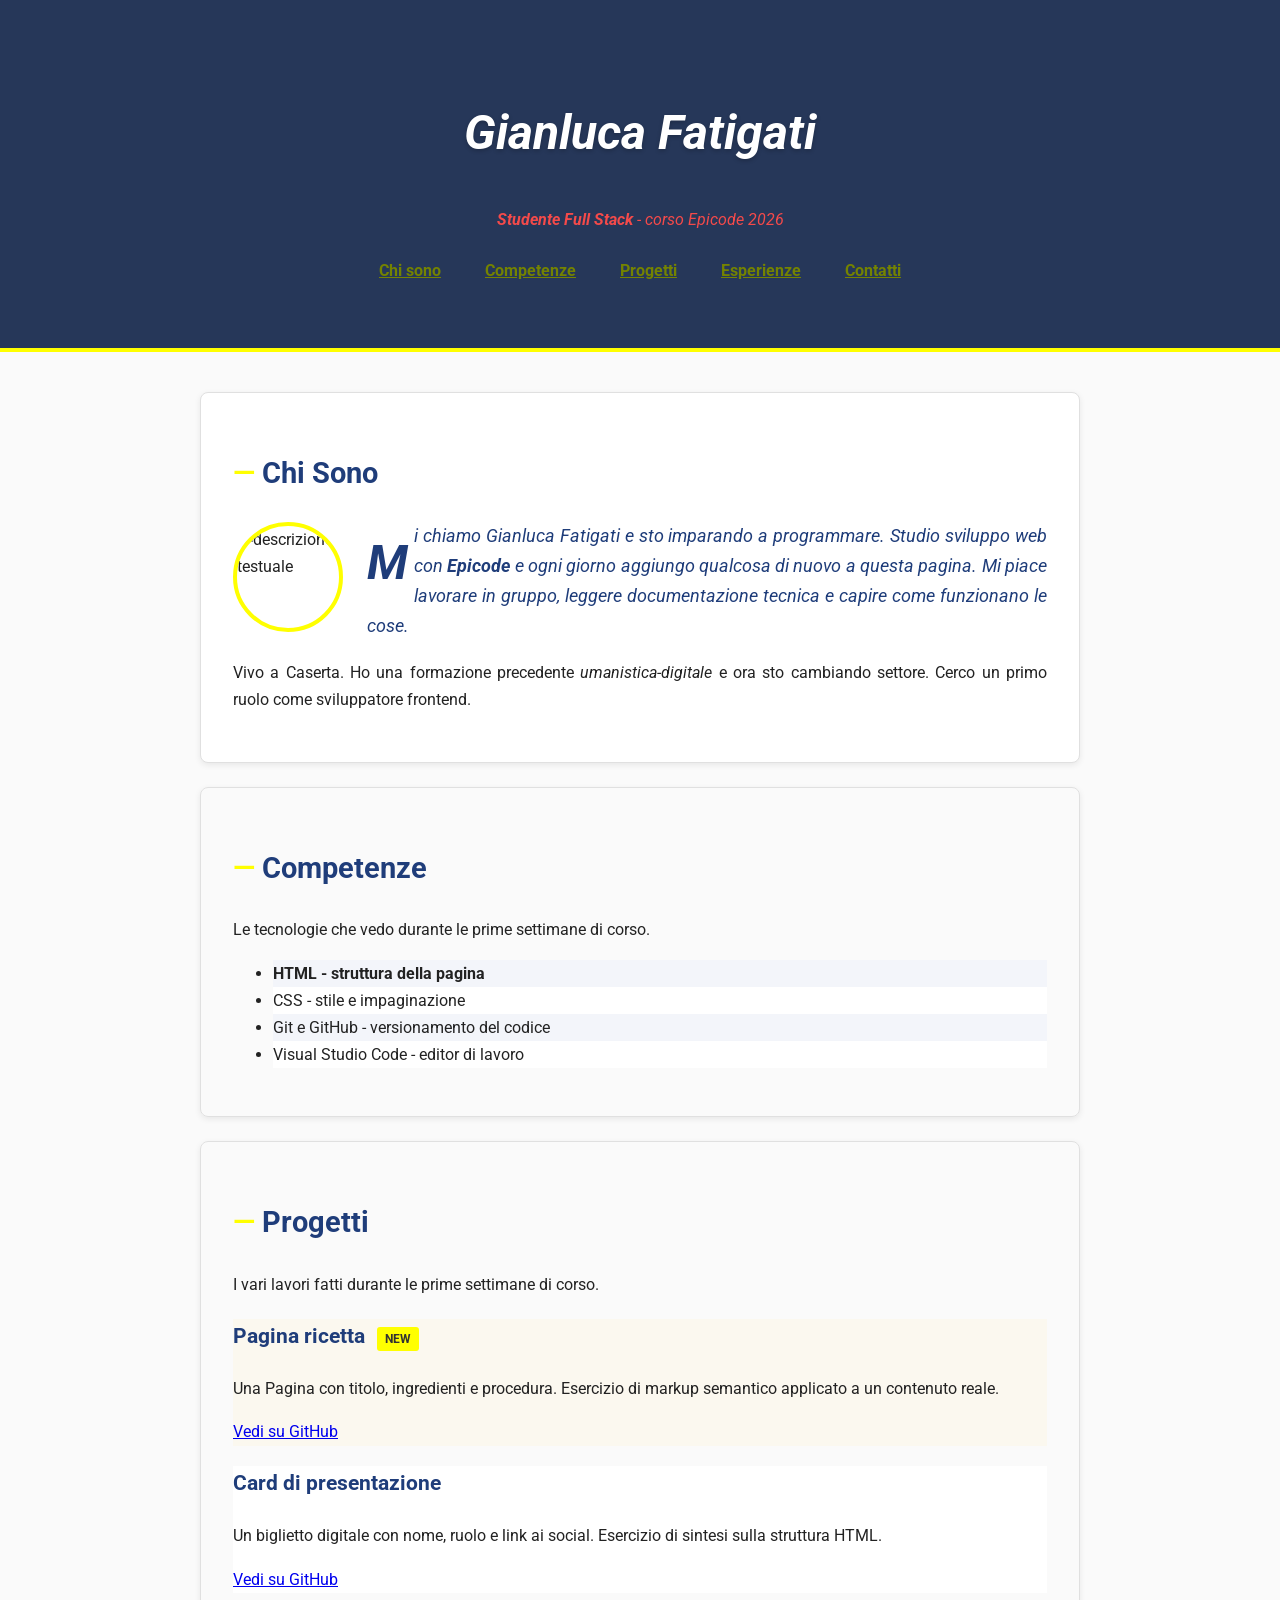
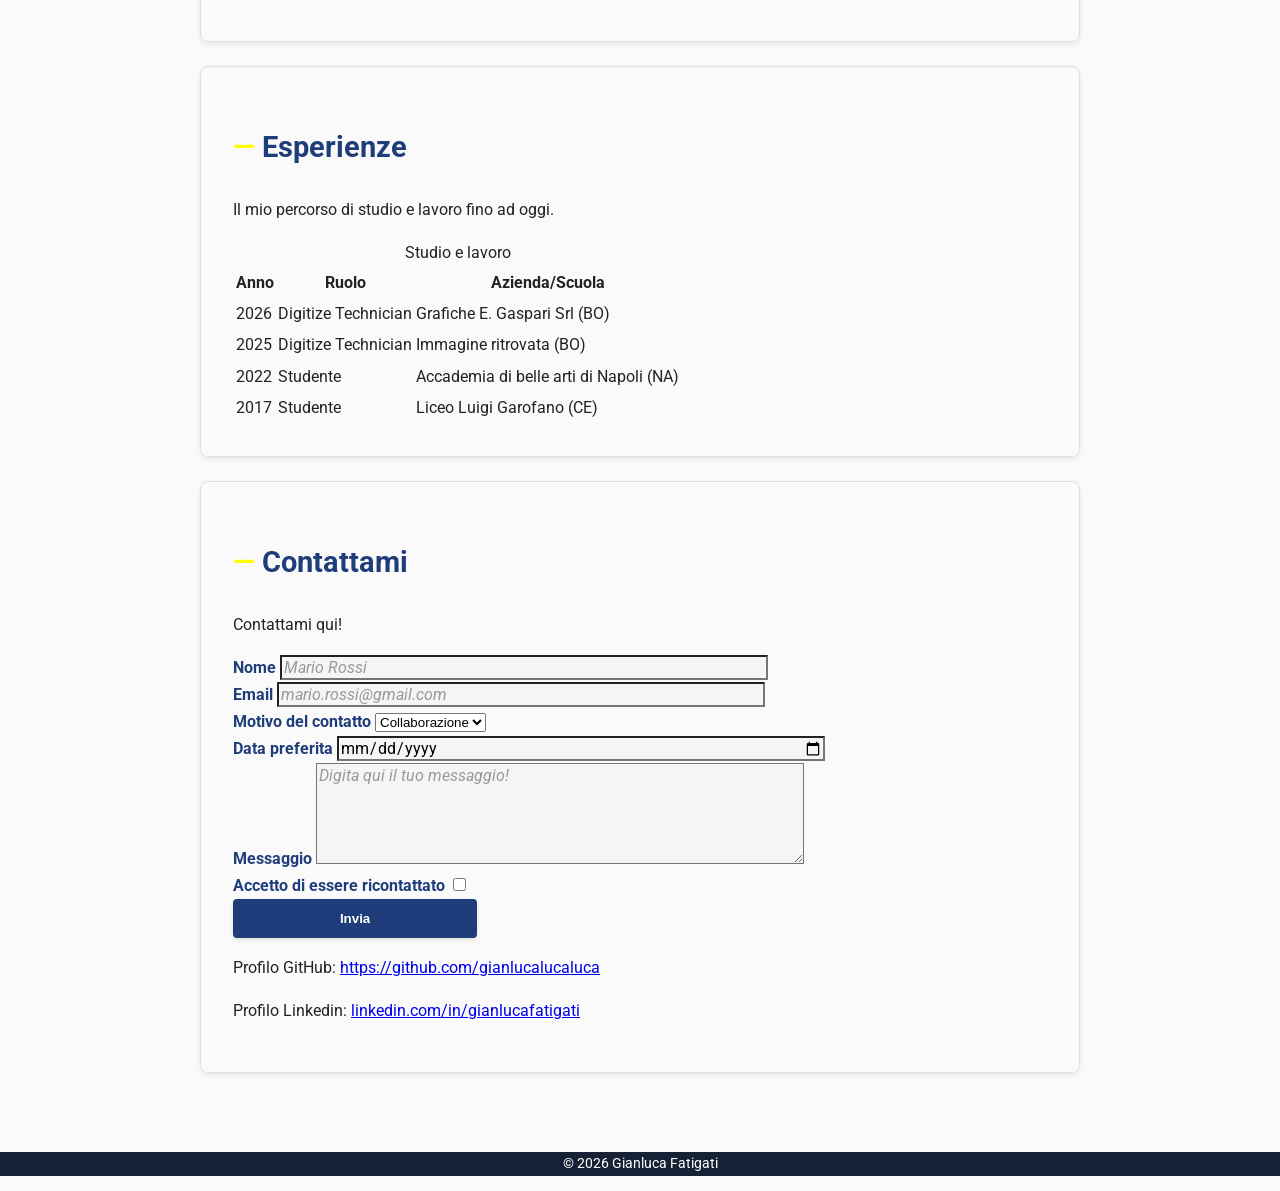
==== unit1/week1/s1l4/index.html @ 021da38e "aggiunta di stili" ====
<!DOCTYPE html>
<html lang="it">

<head>
  <meta charset="UTF-8">
  <meta name="viewport" content="width=device-width, initial-scale=1.0">
  <title>Gianluca Fatigati</title>
  <link rel="stylesheet" href="style.css">
</head>

<body>

  <header id="site-header">
    <h1>Gianluca Fatigati</h1>
    <p class="tagline">
      <strong>Studente Full Stack</strong> - corso Epicode 2026
    </p>

    <nav>
      <ul>
        <li><a href="#chisono">Chi sono</a></li>
        <li><a href="#competenze">Competenze</a></li>
        <li><a href="#progetti">Progetti</a></li>
        <li><a href="#esperienze">Esperienze</a></li>
        <li><a href="#contatti">Contatti</a></li>
      </ul>
    </nav>
  </header>

  <main>
    <section id="chisono">
      <h2>Chi Sono</h2>
      <img class="avatar" src="https://placehold.co/200x200" alt="descrizione testuale">
      <p>Mi chiamo Gianluca Fatigati e sto imparando a programmare. Studio sviluppo web con <strong>Epicode</strong> e
        ogni giorno aggiungo qualcosa di nuovo a questa pagina. Mi piace lavorare in gruppo, leggere documentazione
        tecnica e capire come funzionano le cose.</p>

      <p>Vivo a Caserta. Ho una formazione precedente <i>umanistica-digitale</i> e ora sto cambiando settore. Cerco un
        primo ruolo come sviluppatore frontend.</p>
    </section>

    <section id="competenze">
      <h2>Competenze</h2>
      <p>Le tecnologie che vedo durante le prime settimane di corso.</p>

      <ul class="skill-list">
        <li>HTML - struttura della pagina</li>
        <li>CSS - stile e impaginazione</li>
        <li>Git e GitHub - versionamento del codice</li>
        <li>Visual Studio Code - editor di lavoro</li>
      </ul>
    </section>

    <section id="progetti">
      <h2>Progetti</h2>
      <p>I vari lavori fatti durante le prime settimane di corso.</p>

      <article class="project">
        <h3>Pagina ricetta</h3>
        <p>Una Pagina con titolo, ingredienti e procedura. Esercizio di markup semantico applicato a un contenuto reale.
        </p>
        <p><a href="#">Vedi su GitHub</a></p>
      </article>

      <article class="project">
        <h3>Card di presentazione</h3>

        <p>Un biglietto digitale con nome, ruolo e link ai social. Esercizio di sintesi sulla struttura HTML.</p>
        <p><a href="#">Vedi su GitHub</a></p>
      </article>
    </section>

    <section id="esperienze">
      <h2>Esperienze</h2>
      <p>Il mio percorso di studio e lavoro fino ad oggi.</p>

      <table>
        <caption>Studio e lavoro</caption>
        <thead>
          <tr>
            <th scope="col">Anno</th>
            <th scope="col">Ruolo</th>
            <th scope="col">Azienda/Scuola</th>
          </tr>
        </thead>

        <tbody>
          <tr>
            <td>2026</td>
            <td>Digitize Technician</td>
            <td>Grafiche E. Gaspari Srl (BO)</td>
          </tr>

          <tr>
            <td>2025</td>
            <td>Digitize Technician</td>
            <td>Immagine ritrovata (BO)</td>
          </tr>

          <tr>
            <td>2022</td>
            <td>Studente</td>
            <td>Accademia di belle arti di Napoli (NA)</td>
          </tr>

          <tr>
            <td>2017</td>
            <td>Studente</td>
            <td>Liceo Luigi Garofano (CE)</td>
          </tr>
        </tbody>

      </table>
    </section>

    <section id="contatti">
      <h2>Contattami</h2>
      <p>Contattami qui!</p>
      <form action="#" method="post">
        <div>
          <label for="nome">Nome</label>
          <input type="text" id="nome" name="nome" placeholder="Mario Rossi" required>
        </div>

        <div>
          <label for="email">Email</label>
          <input type="email" id="email" name="email" placeholder="mario.rossi@gmail.com" required>
        </div>

        <div>
          <label for="motivo">Motivo del contatto</label>
          <select name="motivo" id="motivo">
            <option value="collaborazione">Collaborazione</option>
            <option value="info">Info</option>
            <option value="reclamo">Reclamo</option>
            <option value="assistenza">Assistenza</option>
          </select>
        </div>


        <div>
          <label for="data">Data preferita</label>
          <input type="date" id="data" name="data">
        </div>

        <div>
          <label for="messaggio">Messaggio</label>
          <textarea placeholder="Digita qui il tuo messaggio!" rows="5" required name="messaggio"
            id="messaggio"></textarea>
        </div>

        <div>
          <label for="consenso">Accetto di essere ricontattato</label>
          <input type="checkbox" id="consenso" name="consenso" required>
        </div>

        <div>
          <button type="submit">Invia</button>
        </div>

      </form>

      <p>Profilo GitHub: <a href="https://github.com/gianlucalucaluca">https://github.com/gianlucalucaluca</a></p>

      <p>Profilo Linkedin: <a href="#">linkedin.com/in/gianlucafatigati</a></p>
    </section>
  </main>


  <footer id="site-footer">
    <p>&copy; 2026 Gianluca Fatigati</p>
  </footer>


</body>

</html>
---- unit1/week1/s1l4/style.css ----
@import url("https://fonts.googleapis.com/css2?family=Roboto:ital,wght@0,400;0,700;1,400;1,700&display=swap");

*,
*::before,
*::after {
    box-sizing: border-box;
}

body {
    font-family: "Roboto", sans-serif;
    font-size: 16px;
    line-height: 1.7;
    color: #222222;
    background-color: #fafafa;
    margin: 0;
}

main {
    max-width: 920px;
    margin: 0 auto;
    padding: 40px 20px;
}

main section {
    padding: 32px;
    margin-bottom: 24px;
    border: 1px solid #e0e0e0;
    border-radius: 8px;
    box-shadow: 0 2px 6px rgba(0, 0, 0, 0.08);
}

main section h2::before {
    content: "— ";
    color: yellow;
}

#site-header {
    background-color: hsl(220, 40%, 25%);
    background-image: url(https://picsum.photos/seed/picsum/1240/768);
    background-size: cover;
    background-position: center;
    color: #ffffff;
    text-align: center;
    padding: 60px 20px 40px;
    border-bottom: 4px solid yellow;
}

#site-header h1 {
    font-size: 3rem;
    font-weight: bold;
    font-style: italic;
    text-shadow: 0 2px 4px rgba(0, 0, 0, 0.2);
}

.tagline {
    color: rgb(244 74 74);
    font-style: italic;
}

nav a {
    color: hsl(67, 98%, 26%);
    font-weight: bold;
}

#site-header nav a {
    display: inline-block;
    padding: 8px 16px;
    margin: 0 4px;
    border-radius: 4px;
}

nav a:hover {
    color: #ffffff;
    background-color: rgba(0, 0, 0, 0.4);
}

nav ul {
    list-style: none;
    padding: 0;
}

nav li {
    display: inline-block;
}

h2 {
    font-size: 1.8rem;
    color: hsl(220, 59%, 30%);
    text-align: left;
}

h3 {
    font-size: 1.3rem;
    color: #1F3D7A;
    text-align: left;
}

#chisono {
    background-color: #ffffff;
    text-align: justify;
}

#chisono p:first-of-type {
    font-size: 1.1rem;
    font-style: italic;
    color: #1F3D7A;
}

#chisono p:first-of-type::first-letter {
    font-size: 3rem;
    font-weight: bold;
    float: left;
    margin-right: 6px;
    color: #1F3D7A;
}

.avatar {
    width: 110px;
    height: 110px;
    border: 4px solid yellow;
    border-radius: 50%;
    float: left;
    margin: 0 24px 12px 0;
}

#competenze {
    clear: both;
}

.skill-list li:nth-child(odd) {
    background-color: #f3f5fa;
}

.skill-list li:nth-child(even) {
    background-color: #ffffff;
}

.skill-list li:first-child {
    font-weight: bold;
}

.project:nth-of-type(odd) {
    background-color: #fbf8ef;
}

.project:nth-of-type(even) {
    background-color: #ffffff;
}

.project:first-of-type h3::after {
    content: "NEW";
    display: inline-block;
    padding: 2px 8px;
    margin-left: 12px;
    background-color: yellow;
    color: #333232;
    border-radius: 3px;
    font-size: 0.75rem;
}

label {
    font-weight: bold;
    color: #1F3D7A;
}

input::placeholder,
textarea::placeholder {
    color: #999999;
    font-style: italic;
}

input,
textarea {
    font-family: Roboto, sans-serif;
    font-size: 1rem;
    width: 60%;
    background-color: #f5f5f5;
}

#consenso {
    width: auto;
}

input:focus,
textarea:focus {
    background-color: #232323;
    color: #ffffff;
}

button {
    color: #ffffff;
    background-color: hsl(220, 60%, 30%);
    font-weight: bold;
    width: 30%;
    padding: 12px 24px;
    border: none;
    border-radius: 4px;
    box-shadow: 0px 2px 4px rgba(0, 0, 0, 0.1);
}

button:hover {
    background-color: hsl(220, 60%, 45%);
    color: #fbf8ef;
    box-shadow: 0 4px 8px rgba(0, 0, 0, 0.15);
}

#site-footer {
    background-color: #172136;
    color: #ffffff;
    text-align: center;
    font-size: 0.9rem;
}
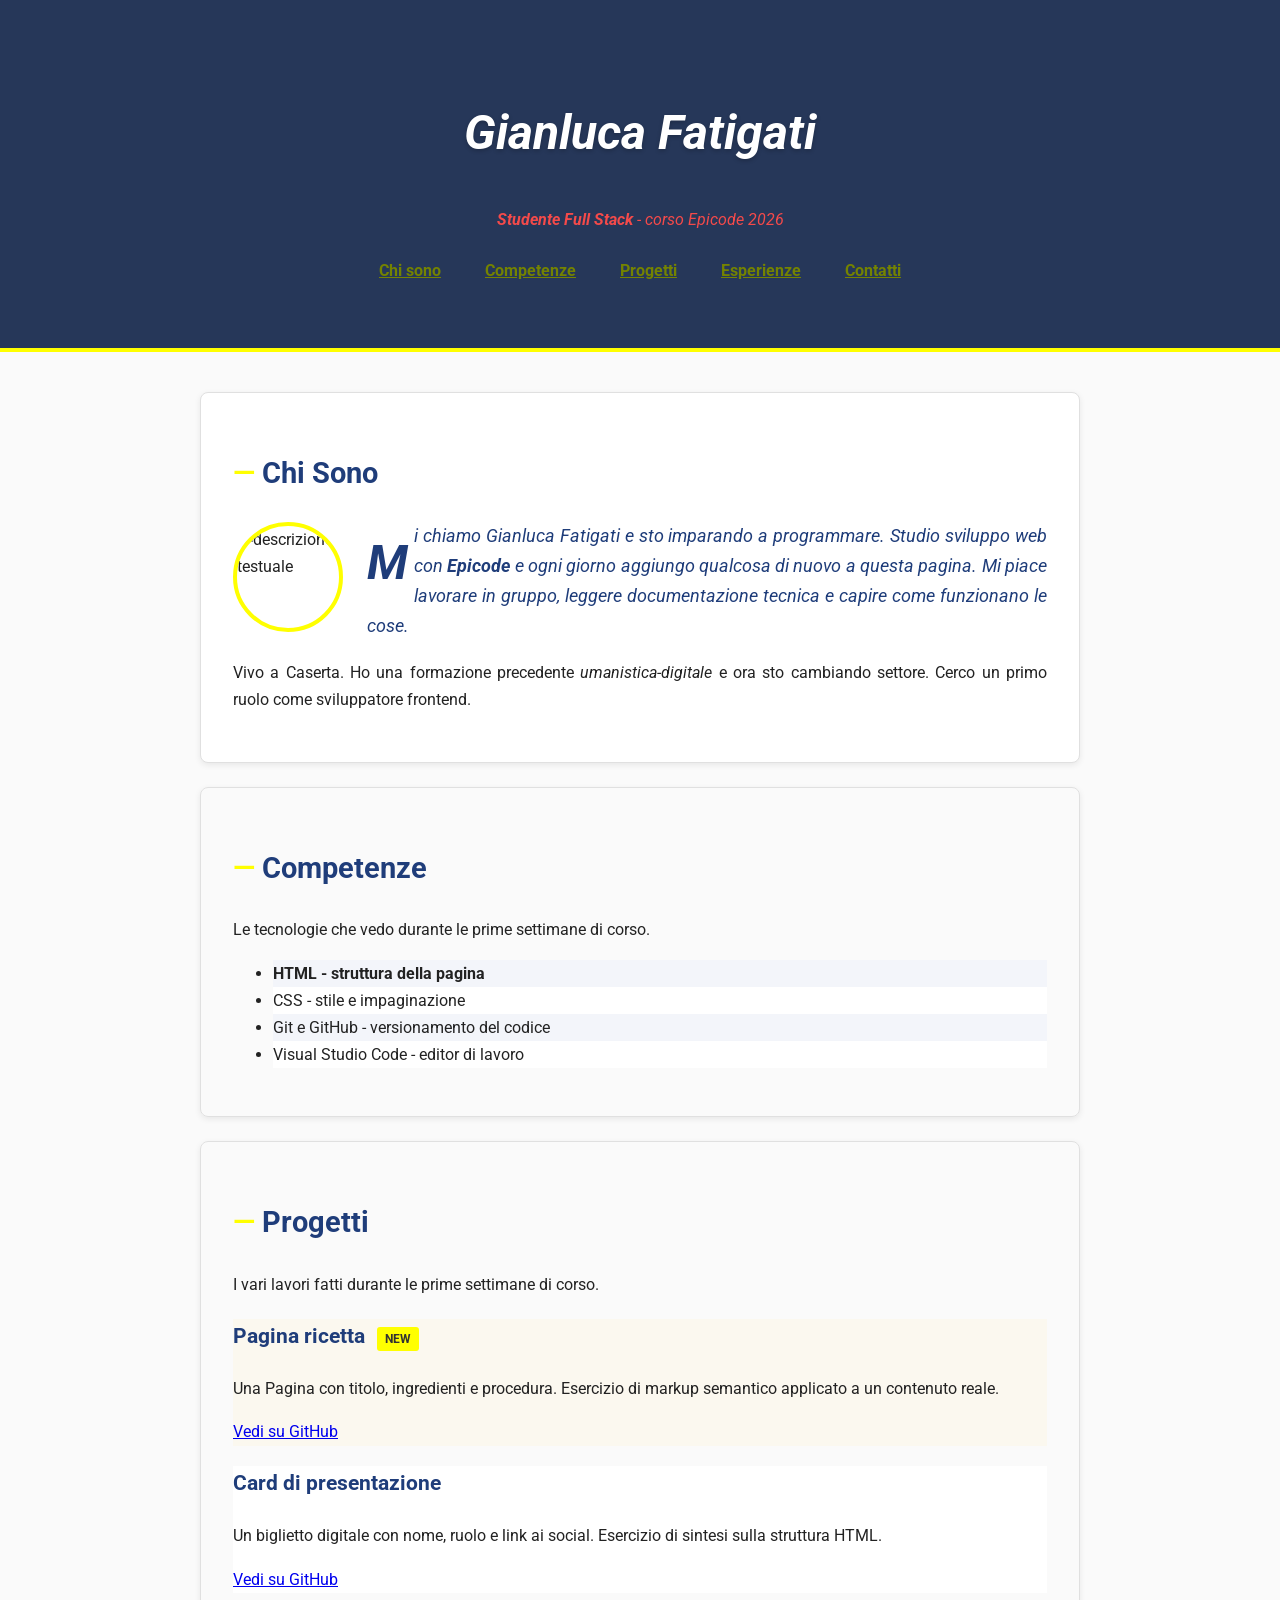
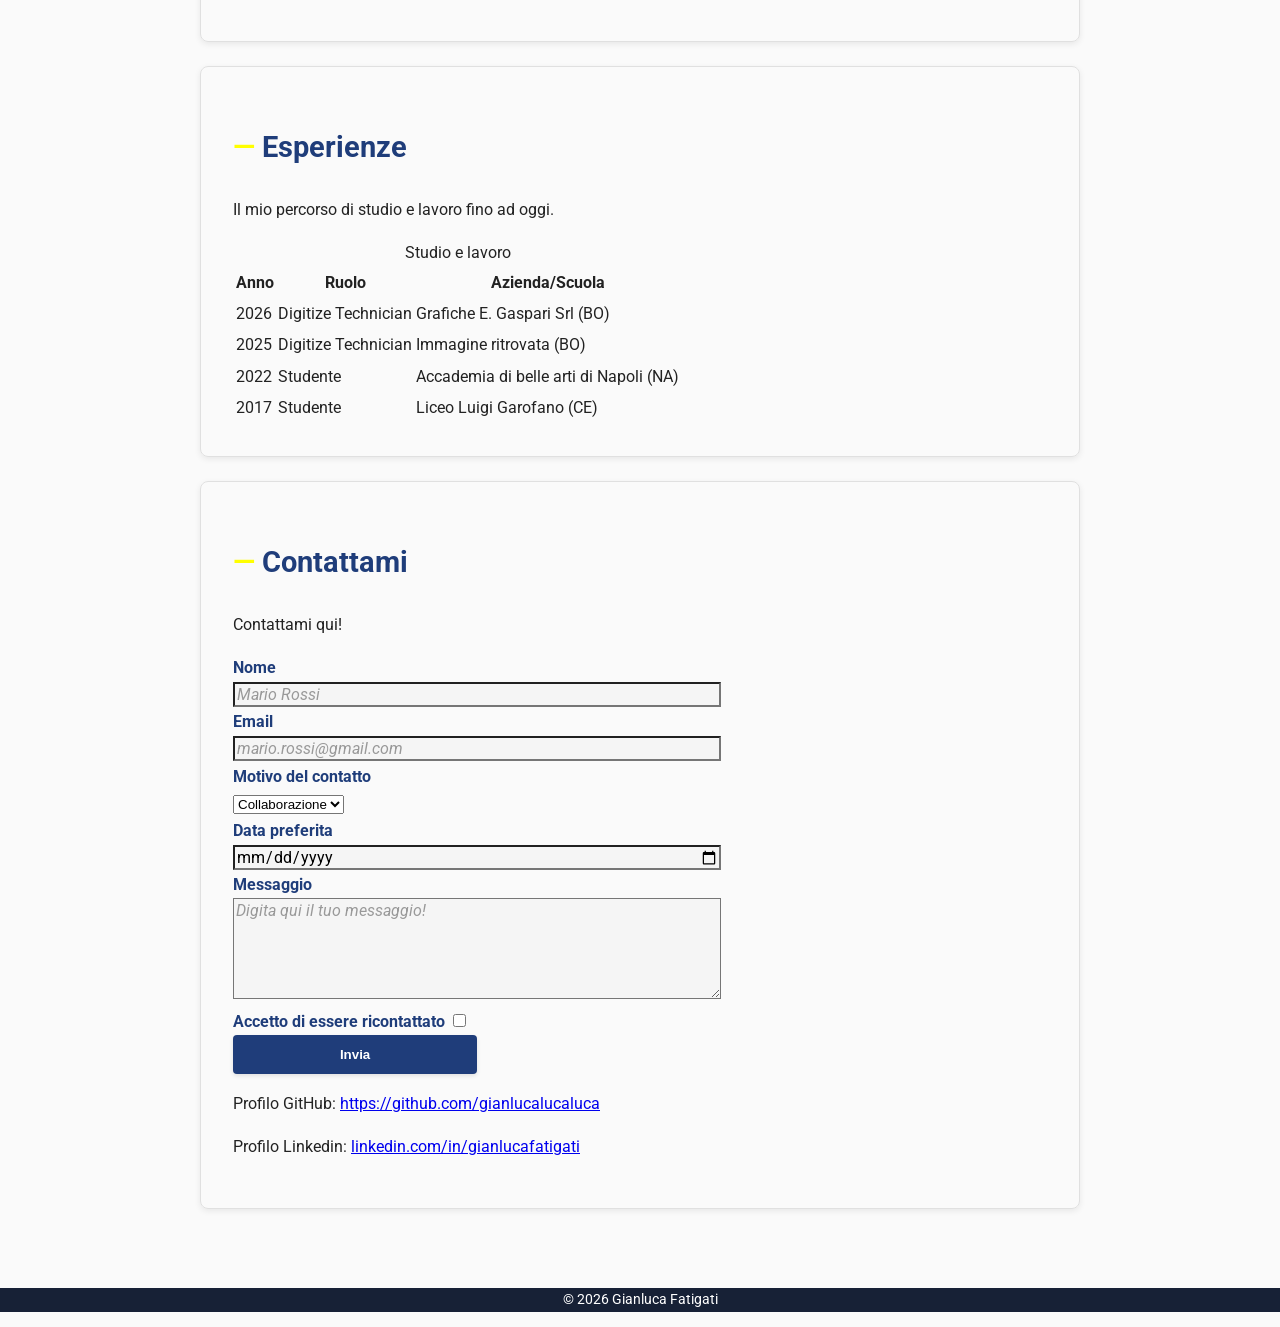
==== commit ddaa0942: "correzione checkbox" ====
--- a/unit1/week1/s1l4/index.html
+++ b/unit1/week1/s1l4/index.html
@@ -150,7 +150,7 @@
         </div>
 
         <div>
-          <label for="consenso">Accetto di essere ricontattato</label>
+          <label class="label-inline" for="consenso">Accetto di essere ricontattato</label>
           <input type="checkbox" id="consenso" name="consenso" required>
         </div>
 
--- a/unit1/week1/s1l4/style.css
+++ b/unit1/week1/s1l4/style.css
@@ -161,6 +161,7 @@
 label {
     font-weight: bold;
     color: #1F3D7A;
+    display: block;
 }
 
 input::placeholder,
@@ -177,6 +178,10 @@
     background-color: #f5f5f5;
 }
 
+.label-inline {
+    display: inline;
+}
+
 #consenso {
     width: auto;
 }
